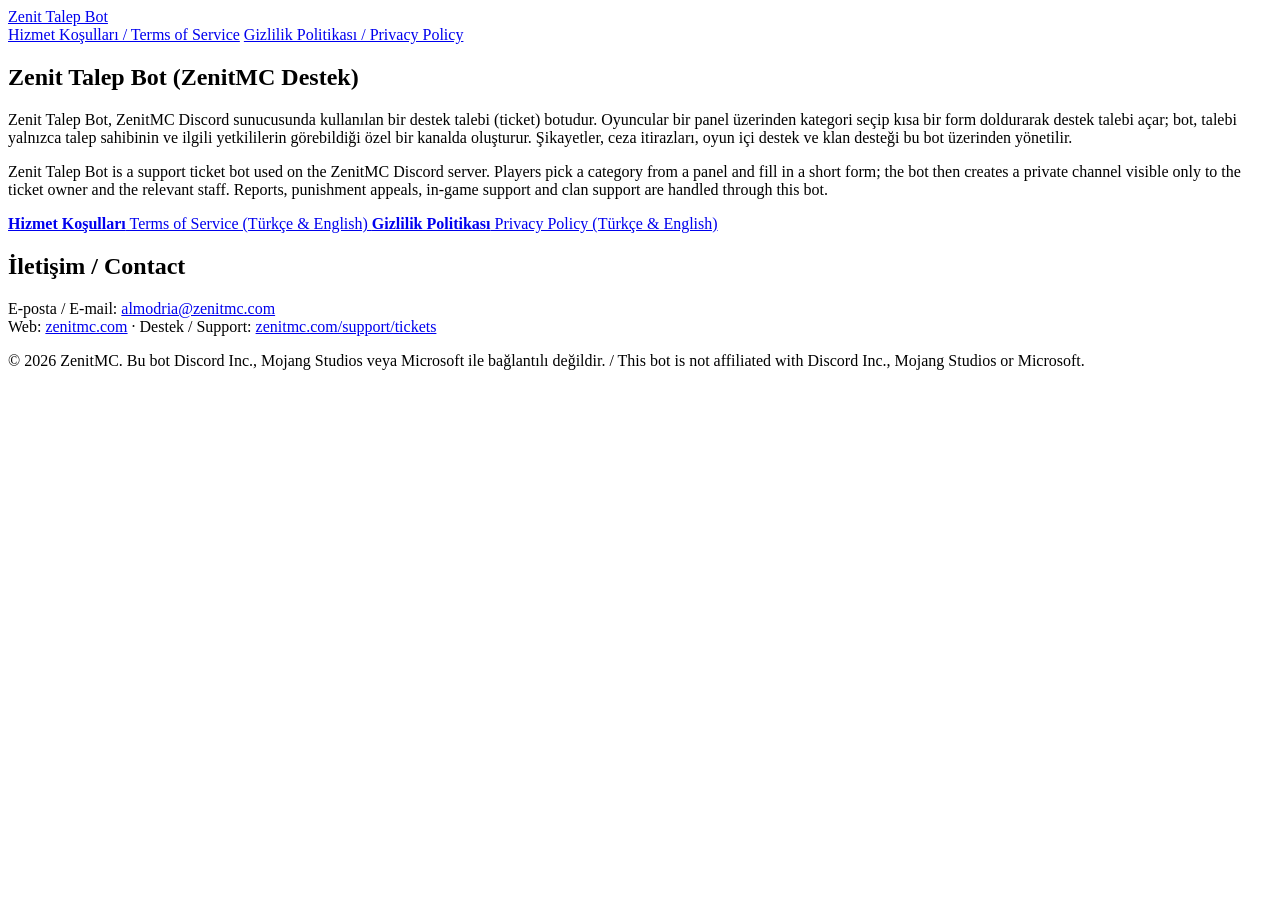
==== index.html @ feb38524 "İletişim e-posta adresi eklendi" ====
<!DOCTYPE html>
<html lang="tr">
<head>
  <meta charset="UTF-8">
  <meta name="viewport" content="width=device-width, initial-scale=1.0">
  <title>Zenit Talep Bot — Yasal Bilgiler / Legal</title>
  <meta name="description" content="Zenit Talep Bot (ZenitMC Destek) Hizmet Koşulları ve Gizlilik Politikası / Terms of Service and Privacy Policy.">
  <link rel="stylesheet" href="style.css">
</head>
<body>
  <header class="site">
    <div class="inner">
      <a href="index.html">Zenit Talep Bot</a>
      <nav>
        <a href="terms.html">Hizmet Koşulları / Terms of Service</a>
        <a href="privacy.html">Gizlilik Politikası / Privacy Policy</a>
      </nav>
    </div>
  </header>

  <main>
    <section class="card">
      <h1>Zenit Talep Bot (ZenitMC Destek)</h1>
      <p>
        Zenit Talep Bot, ZenitMC Discord sunucusunda kullanılan bir destek talebi (ticket) botudur.
        Oyuncular bir panel üzerinden kategori seçip kısa bir form doldurarak destek talebi açar;
        bot, talebi yalnızca talep sahibinin ve ilgili yetkililerin görebildiği özel bir kanalda oluşturur.
        Şikayetler, ceza itirazları, oyun içi destek ve klan desteği bu bot üzerinden yönetilir.
      </p>
      <p lang="en">
        Zenit Talep Bot is a support ticket bot used on the ZenitMC Discord server. Players pick a category
        from a panel and fill in a short form; the bot then creates a private channel visible only to the
        ticket owner and the relevant staff. Reports, punishment appeals, in-game support and clan support
        are handled through this bot.
      </p>

      <div class="links">
        <a href="terms.html">
          <strong>Hizmet Koşulları</strong>
          Terms of Service (Türkçe &amp; English)
        </a>
        <a href="privacy.html">
          <strong>Gizlilik Politikası</strong>
          Privacy Policy (Türkçe &amp; English)
        </a>
      </div>
    </section>

    <section class="card">
      <h2>İletişim / Contact</h2>
      <p>
        E-posta / E-mail: <a href="mailto:almodria@zenitmc.com">almodria@zenitmc.com</a><br>
        Web: <a href="https://zenitmc.com">zenitmc.com</a> ·
        Destek / Support: <a href="https://zenitmc.com/support/tickets">zenitmc.com/support/tickets</a>
      </p>
    </section>
  </main>

  <footer class="site">
    <div class="inner">
      © 2026 ZenitMC. Bu bot Discord Inc., Mojang Studios veya Microsoft ile bağlantılı değildir. /
      This bot is not affiliated with Discord Inc., Mojang Studios or Microsoft.
    </div>
  </footer>
</body>
</html>
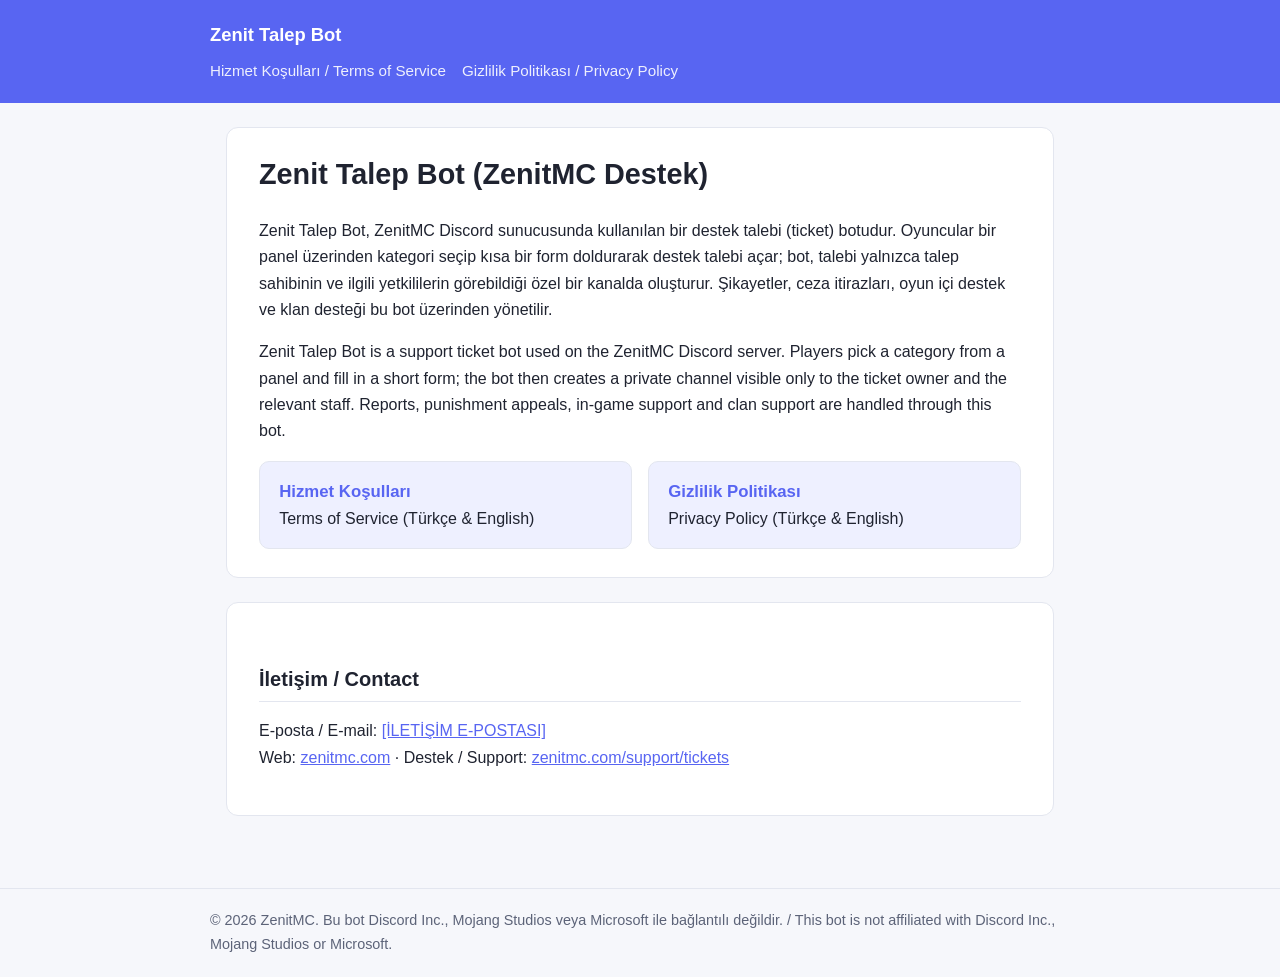
==== commit e0ce4b50: "Hizmet Koşulları ve Gizlilik Politikası" ====
--- a/index.html
+++ b/index.html
@@ -49,7 +49,7 @@
     <section class="card">
       <h2>İletişim / Contact</h2>
       <p>
-        E-posta / E-mail: <a href="mailto:almodria@zenitmc.com">almodria@zenitmc.com</a><br>
+        E-posta / E-mail: <a href="mailto:[İLETİŞİM E-POSTASI]">[İLETİŞİM E-POSTASI]</a><br>
         Web: <a href="https://zenitmc.com">zenitmc.com</a> ·
         Destek / Support: <a href="https://zenitmc.com/support/tickets">zenitmc.com/support/tickets</a>
       </p>
--- a/style.css
+++ b/style.css
@@ -0,0 +1,195 @@
+:root {
+  --bg: #f6f7fb;
+  --card: #ffffff;
+  --text: #1f2330;
+  --muted: #5c6378;
+  --accent: #5865f2;
+  --accent-soft: #eef0ff;
+  --border: #e3e6ef;
+  --warn-bg: #fff6e0;
+  --warn-border: #f0c36d;
+}
+
+@media (prefers-color-scheme: dark) {
+  :root {
+    --bg: #15171e;
+    --card: #1e212b;
+    --text: #e6e8ef;
+    --muted: #a3a9bb;
+    --accent: #8891f7;
+    --accent-soft: #262a3d;
+    --border: #2d3140;
+    --warn-bg: #3a3220;
+    --warn-border: #8a6d2c;
+  }
+}
+
+* {
+  box-sizing: border-box;
+}
+
+html {
+  scroll-behavior: smooth;
+}
+
+body {
+  margin: 0;
+  font-family: -apple-system, BlinkMacSystemFont, "Segoe UI", Roboto, "Helvetica Neue", Arial, sans-serif;
+  background: var(--bg);
+  color: var(--text);
+  line-height: 1.65;
+}
+
+header.site {
+  background: var(--accent);
+  color: #fff;
+  padding: 1.25rem 1rem;
+}
+
+header.site .inner,
+main,
+footer.site .inner {
+  max-width: 860px;
+  margin: 0 auto;
+}
+
+header.site a {
+  color: #fff;
+  text-decoration: none;
+  font-weight: 700;
+  font-size: 1.15rem;
+}
+
+header.site nav {
+  margin-top: 0.5rem;
+  display: flex;
+  flex-wrap: wrap;
+  gap: 1rem;
+}
+
+header.site nav a {
+  font-weight: 500;
+  font-size: 0.95rem;
+  opacity: 0.9;
+}
+
+header.site nav a:hover {
+  opacity: 1;
+  text-decoration: underline;
+}
+
+main {
+  padding: 1.5rem 1rem 3rem;
+}
+
+.card {
+  background: var(--card);
+  border: 1px solid var(--border);
+  border-radius: 12px;
+  padding: 1.75rem 2rem;
+  margin-bottom: 1.5rem;
+}
+
+@media (max-width: 600px) {
+  .card {
+    padding: 1.25rem;
+  }
+}
+
+h1 {
+  margin-top: 0;
+  font-size: 1.8rem;
+  line-height: 1.3;
+}
+
+h2 {
+  margin-top: 2rem;
+  font-size: 1.25rem;
+  border-bottom: 1px solid var(--border);
+  padding-bottom: 0.3rem;
+}
+
+h3 {
+  font-size: 1.05rem;
+  margin-bottom: 0.3rem;
+}
+
+a {
+  color: var(--accent);
+}
+
+.meta {
+  color: var(--muted);
+  font-size: 0.95rem;
+}
+
+.lang-switch {
+  display: inline-block;
+  background: var(--accent-soft);
+  border: 1px solid var(--border);
+  border-radius: 999px;
+  padding: 0.35rem 0.9rem;
+  font-size: 0.9rem;
+  text-decoration: none;
+  margin-bottom: 1rem;
+}
+
+.notice {
+  background: var(--warn-bg);
+  border-left: 4px solid var(--warn-border);
+  padding: 0.75rem 1rem;
+  border-radius: 6px;
+}
+
+table {
+  width: 100%;
+  border-collapse: collapse;
+  margin: 1rem 0;
+  font-size: 0.95rem;
+}
+
+th,
+td {
+  border: 1px solid var(--border);
+  padding: 0.55rem 0.7rem;
+  text-align: left;
+  vertical-align: top;
+}
+
+th {
+  background: var(--accent-soft);
+}
+
+.links {
+  display: grid;
+  grid-template-columns: repeat(auto-fit, minmax(240px, 1fr));
+  gap: 1rem;
+  margin-top: 1rem;
+}
+
+.links a {
+  display: block;
+  background: var(--accent-soft);
+  border: 1px solid var(--border);
+  border-radius: 10px;
+  padding: 1rem 1.2rem;
+  text-decoration: none;
+  color: var(--text);
+}
+
+.links a strong {
+  display: block;
+  color: var(--accent);
+  font-size: 1.05rem;
+}
+
+.links a:hover {
+  border-color: var(--accent);
+}
+
+footer.site {
+  border-top: 1px solid var(--border);
+  padding: 1.25rem 1rem;
+  color: var(--muted);
+  font-size: 0.9rem;
+}
